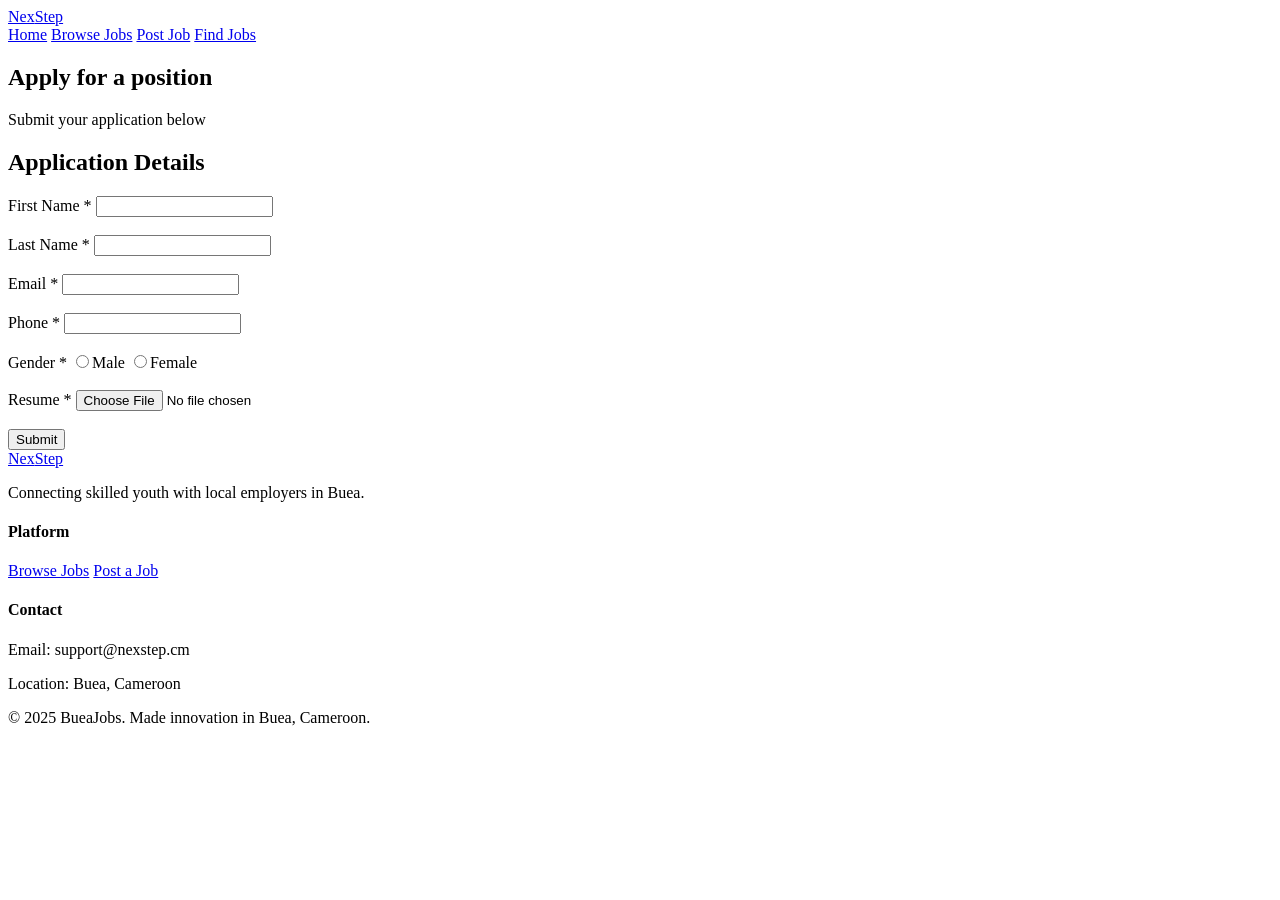
==== apply.html @ 567c4153 "Apply page structure done" ====
<!DOCTYPE html>
<html lang="en">
<head>
    <meta charset="UTF-8">
    <meta name="viewport" content="width=device-width, initial-scale=1.0">
    <title>apply form\ Nexstep</title>
</head>
<body>
    <!-- Nav Section-->
<header>
 <nav>
  <a href="home.html" class="nav-logo">Nex<span>Step</span></a>
   <div class="nav-links" id="navLinks">
    <a href="home.html" class="active">Home</a>
    <a href="job.html">Browse Jobs</a>
    <a href="employer.html">Post Job</a>
    <a href="job.html" class="nav-cta btn">Find Jobs</a>
  </div>
  
  <!-- Hamburger -->
  <div class="hamburger" id="hamburger">
    <span></span>
    <span></span>
    <span></span>
  </div>
 </nav>
</header>
    <section class="hero">
<h1>Apply for a position</h1>
<p>Submit your application below</p>
    </section>
    <form class="application-form">
        <h2>Application Details</h2>
        <label for="firstName">First Name <span class="required">*</span></label>
            <input type="text" id="firstName" name="firstName" required><br><br>
            <label for="lastName">Last Name <span class="required">*</span></label>
            <input type="text" id="lastName" name="lastName" required><br><br>
            <label for="email">Email <span class="required">*</span></label>
            <input type="email" id="email" name="email" required><br><br>
             <label for="phone">Phone <span class="required">*</span></label>
            <input type="tel" id="phone" name="phone" required><br><br>
            <label for="gender">Gender <span class="required">*</span></label>
           <input type="radio" name="gender" value="male" >Male
           <input type="radio" name="gender" value="female" >Female
           </label><br><br>
           <label for="resume">Resume <span class="required">*</span></label>
            <input type="file" id="resume" name="resume" accept=".pdf,.doc,.docx" required><br><br>
<button type="submit" class="btn-submit">Submit</button>
            </select>
    </form>
    <!-- Footer Section -->
<footer>
  <div class="footer-inner">
    <div class="footer-top">
      <div>
        <a href="index.html" class="footer-logo">Nex<span>Step</span></a>
        <p class="footer-desc">Connecting skilled youth with local employers in Buea.</p>
      </div>
      <div class="footer-col">
        <h4>Platform</h4>
        <a href="listings.html">Browse Jobs</a>
        <a href="post-job.html">Post a Job</a>
      </div>
      <div class="footer-col">
        <h4>Contact</h4>
        <p>Email: support@nexstep.cm</p>
        <p>Location: Buea, Cameroon</p>
      </div>
    </div>
    <div class="footer-bottom"><span>© 2025 BueaJobs. Made innovation  in Buea, Cameroon.</span></div>
  </div>
</footer>
</body>
</html>
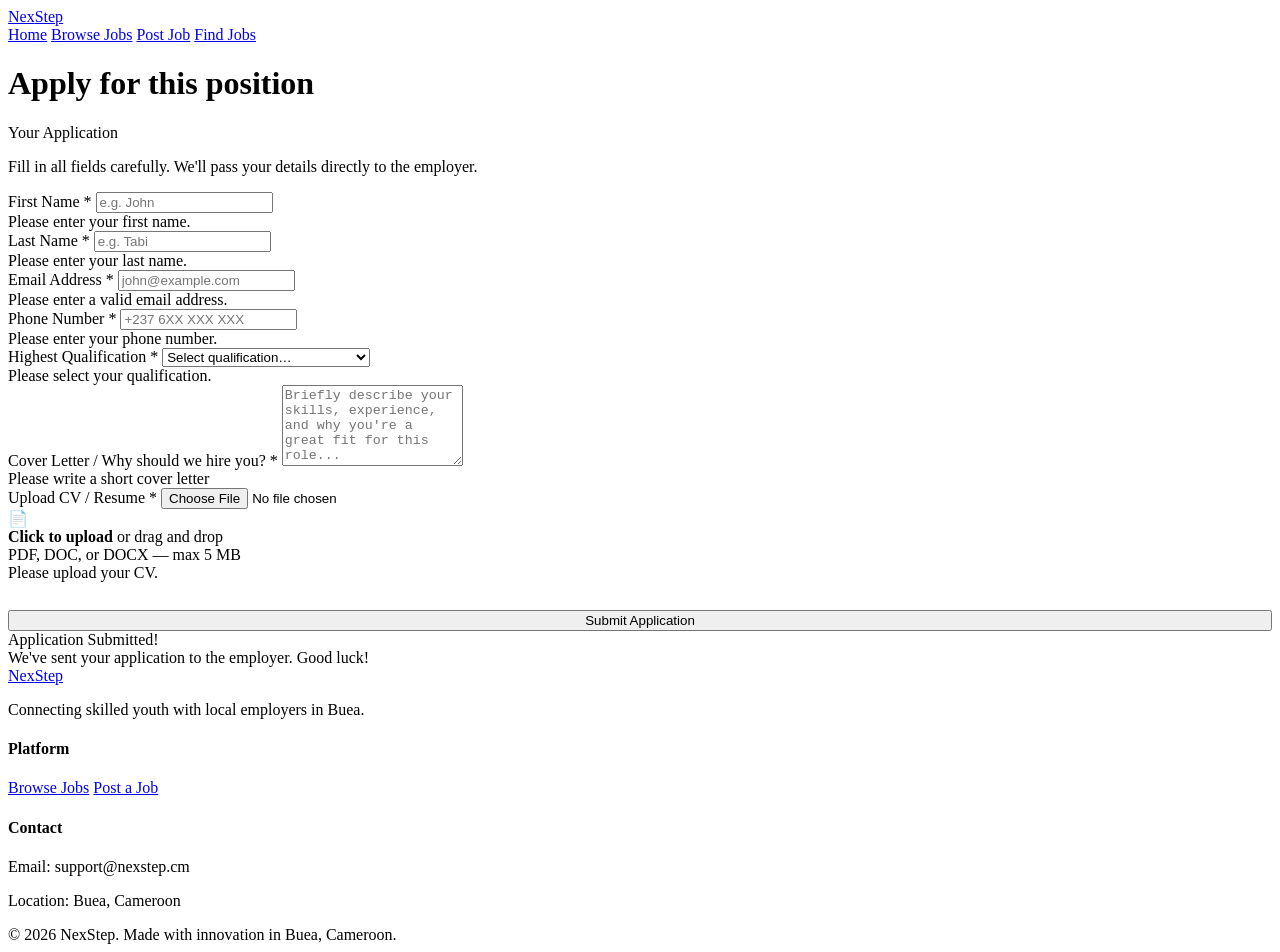
==== commit 2afea84b: "few updates left on the apply page" ====
--- a/apply.html
+++ b/apply.html
@@ -1,74 +1,139 @@
 <!DOCTYPE html>
 <html lang="en">
 <head>
-    <meta charset="UTF-8">
-    <meta name="viewport" content="width=device-width, initial-scale=1.0">
-    <title>apply form\ Nexstep</title>
+  <meta charset="UTF-8" />
+  <meta name="viewport" content="width=device-width, initial-scale=1.0" />
+  <title>Apply | NexStep</title>
+  <link rel="stylesheet" href="style.css" />
 </head>
 <body>
-    <!-- Nav Section-->
-<header>
- <nav>
+
+<nav>
   <a href="home.html" class="nav-logo">Nex<span>Step</span></a>
-   <div class="nav-links" id="navLinks">
-    <a href="home.html" class="active">Home</a>
-    <a href="job.html">Browse Jobs</a>
-    <a href="employer.html">Post Job</a>
-    <a href="job.html" class="nav-cta btn">Find Jobs</a>
+  <div class="nav-links" id="navLinks">
+    <a href="home.html">Home</a>
+    <a href="job.html" class="active">Browse Jobs</a>
+    <a href="employer.html">Post  Job</a>
+    <a href="job.html" class="nav-cta btn">Find Jobs </a>
   </div>
-  
-  <!-- Hamburger -->
   <div class="hamburger" id="hamburger">
     <span></span>
     <span></span>
     <span></span>
   </div>
- </nav>
-</header>
-    <section class="hero">
-<h1>Apply for a position</h1>
-<p>Submit your application below</p>
-    </section>
-    <form class="application-form">
-        <h2>Application Details</h2>
-        <label for="firstName">First Name <span class="required">*</span></label>
-            <input type="text" id="firstName" name="firstName" required><br><br>
-            <label for="lastName">Last Name <span class="required">*</span></label>
-            <input type="text" id="lastName" name="lastName" required><br><br>
-            <label for="email">Email <span class="required">*</span></label>
-            <input type="email" id="email" name="email" required><br><br>
-             <label for="phone">Phone <span class="required">*</span></label>
-            <input type="tel" id="phone" name="phone" required><br><br>
-            <label for="gender">Gender <span class="required">*</span></label>
-           <input type="radio" name="gender" value="male" >Male
-           <input type="radio" name="gender" value="female" >Female
-           </label><br><br>
-           <label for="resume">Resume <span class="required">*</span></label>
-            <input type="file" id="resume" name="resume" accept=".pdf,.doc,.docx" required><br><br>
-<button type="submit" class="btn-submit">Submit</button>
-            </select>
+</nav>
+
+<div class="page-header">
+  <div class="page-header-inner">
+    <h1>Apply for <span id="pageJobTitle">this position</span></h1>
+  </div>
+</div>
+
+<div class="form-page">
+  <div class="form-card">
+    <div class="form-title">Your Application</div>
+    <p class="form-subtitle">Fill in all fields carefully. We'll pass your details directly to the employer.</p>
+
+    <form id="applyForm" novalidate>
+
+      <div class="form-row">
+        <div class="form-group">
+          <label class="form-label" for="firstName">First Name <span>*</span></label>
+          <input class="form-input" id="firstName" type="text" placeholder="e.g. John" />
+          <div class="form-error" id="firstNameErr">Please enter your first name.</div>
+        </div>
+        <div class="form-group">
+          <label class="form-label" for="lastName">Last Name <span>*</span></label>
+          <input class="form-input" id="lastName" type="text" placeholder="e.g. Tabi" />
+          <div class="form-error" id="lastNameErr">Please enter your last name.</div>
+        </div>
+      </div>
+
+      <div class="form-group">
+        <label class="form-label" for="email">Email Address <span>*</span></label>
+        <input class="form-input" id="email" type="email" placeholder="john@example.com" />
+        <div class="form-error" id="emailErr">Please enter a valid email address.</div>
+      </div>
+
+      <div class="form-group">
+        <label class="form-label" for="phone">Phone Number <span>*</span></label>
+        <input class="form-input" id="phone" type="tel" placeholder="+237 6XX XXX XXX" />
+        <div class="form-error" id="phoneErr">Please enter your phone number.</div>
+      </div>
+
+      <div class="form-group">
+        <label class="form-label" for="education">Highest Qualification <span>*</span></label>
+        <select class="form-select" id="education">
+          <option value="">Select qualification…</option>
+          <option>HND (Higher National Diploma)</option>
+          <option>Bachelor's Degree</option>
+          <option>Master's Degree</option>
+          <option>Professional Certificate</option>
+          <option>BACC / A-Levels</option>
+        </select>
+        <div class="form-error" id="educationErr">Please select your qualification.</div>
+      </div>
+
+      <div class="form-group">
+        <label class="form-label" for="coverLetter">Cover Letter / Why should we hire you? <span>*</span></label>
+        <textarea class="form-textarea" id="coverLetter" rows="5" placeholder="Briefly describe your skills, experience, and why you're a great fit for this role..."></textarea>
+        <div class="form-error" id="coverLetterErr">Please write a short cover letter</div>
+      </div>
+
+      <div class="form-group">
+        <label class="form-label">Upload CV / Resume <span>*</span></label>
+        <label class="file-upload" for="cvUpload" id="fileLabel">
+          <input type="file" id="cvUpload" accept=".pdf,.doc,.docx" onchange="handleFile(this)" />
+          <div class="file-upload-icon">📄</div>
+          <div class="file-upload-text">
+            <strong>Click to upload</strong> or drag and drop<br>
+            PDF, DOC, or DOCX — max 5 MB
+          </div>
+        </label>
+        <div class="form-error" id="cvErr">Please upload your CV.</div>
+      </div>
+
+      <div style="margin-top:1.75rem;">
+        <button type="submit" class="btn btn-primary btn-lg" style="width:100%;justify-content:center;">
+          Submit Application
+        </button>
+      </div>
+
     </form>
-    <!-- Footer Section -->
-<footer>
-  <div class="footer-inner">
-    <div class="footer-top">
-      <div>
-        <a href="index.html" class="footer-logo">Nex<span>Step</span></a>
-        <p class="footer-desc">Connecting skilled youth with local employers in Buea.</p>
+  </div>
+</div>
+
+<!-- Success massage -->
+<div class="posted" id="completed">
+  <div class="posted-title">Application Submitted!</div>
+  <div class="posted-msg">We've sent your application to the employer. Good luck!</div>
+</div>
+
+<!-- Footer section -->
+  <footer>
+      <div class="footer-inner">
+          <div class="footer-top">
+              <div>
+                  <a href="home.html" class="footer-logo">Nex<span>Step</span></a>
+                  <p class="footer-desc"> Connecting skilled youth with local employers in Buea. </p>
+              </div>
+              <div class="footer-col">
+                  <h4>Platform</h4>
+                  <a href="job.html">Browse Jobs</a>
+                  <a href="employer.html">Post a Job</a>
+              </div>
+              <div class="footer-col">
+                  <h4>Contact</h4>
+                  <p>Email: support@nexstep.cm</p>
+                  <p>Location: Buea, Cameroon</p>
+              </div>
+          </div>
+          <div class="footer-bottom">
+              <span>
+                  © 2026 NexStep. Made with innovation in Buea, Cameroon.
+              </span>
+          </div>
       </div>
-      <div class="footer-col">
-        <h4>Platform</h4>
-        <a href="listings.html">Browse Jobs</a>
-        <a href="post-job.html">Post a Job</a>
-      </div>
-      <div class="footer-col">
-        <h4>Contact</h4>
-        <p>Email: support@nexstep.cm</p>
-        <p>Location: Buea, Cameroon</p>
-      </div>
-    </div>
-    <div class="footer-bottom"><span>© 2025 BueaJobs. Made innovation  in Buea, Cameroon.</span></div>
-  </div>
-</footer>
-</body>
-</html>+  </footer>
+  </body>
+  </html>
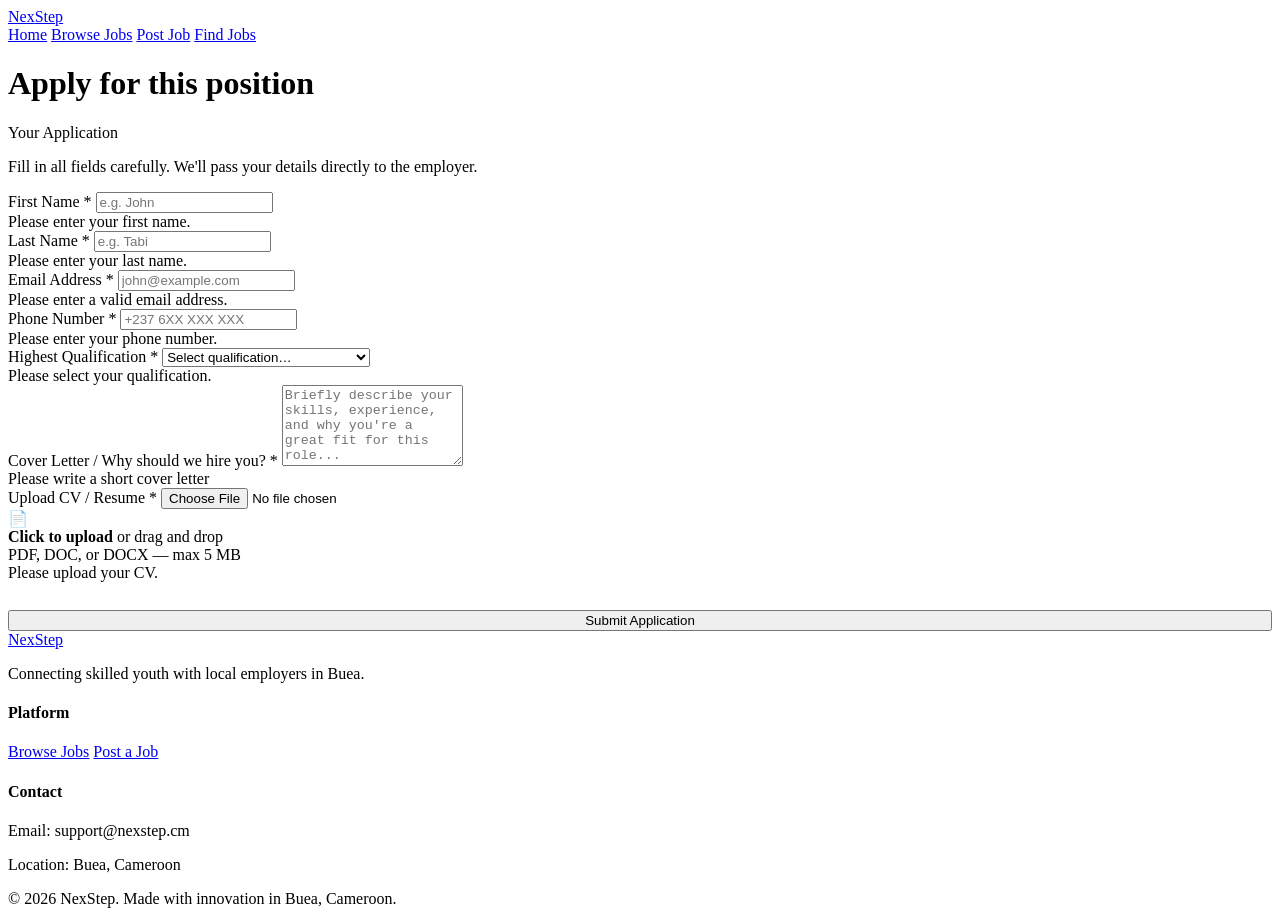
==== commit 0d403c5d: "Js validation foe apply and employer page HTML structure apply page for and Js files for validation " ====
--- a/apply.html
+++ b/apply.html
@@ -5,9 +5,9 @@
   <meta name="viewport" content="width=device-width, initial-scale=1.0" />
   <title>Apply | NexStep</title>
   <link rel="stylesheet" href="style.css" />
+  <script src="/js/apply.js" defer></script>
 </head>
 <body>
-
 <nav>
   <a href="home.html" class="nav-logo">Nex<span>Step</span></a>
   <div class="nav-links" id="navLinks">
@@ -22,20 +22,16 @@
     <span></span>
   </div>
 </nav>
-
 <div class="page-header">
   <div class="page-header-inner">
     <h1>Apply for <span id="pageJobTitle">this position</span></h1>
   </div>
 </div>
-
 <div class="form-page">
   <div class="form-card">
     <div class="form-title">Your Application</div>
     <p class="form-subtitle">Fill in all fields carefully. We'll pass your details directly to the employer.</p>
-
     <form id="applyForm" novalidate>
-
       <div class="form-row">
         <div class="form-group">
           <label class="form-label" for="firstName">First Name <span>*</span></label>
@@ -48,19 +44,16 @@
           <div class="form-error" id="lastNameErr">Please enter your last name.</div>
         </div>
       </div>
-
       <div class="form-group">
         <label class="form-label" for="email">Email Address <span>*</span></label>
         <input class="form-input" id="email" type="email" placeholder="john@example.com" />
         <div class="form-error" id="emailErr">Please enter a valid email address.</div>
       </div>
-
       <div class="form-group">
         <label class="form-label" for="phone">Phone Number <span>*</span></label>
         <input class="form-input" id="phone" type="tel" placeholder="+237 6XX XXX XXX" />
         <div class="form-error" id="phoneErr">Please enter your phone number.</div>
       </div>
-
       <div class="form-group">
         <label class="form-label" for="education">Highest Qualification <span>*</span></label>
         <select class="form-select" id="education">
@@ -73,13 +66,11 @@
         </select>
         <div class="form-error" id="educationErr">Please select your qualification.</div>
       </div>
-
       <div class="form-group">
         <label class="form-label" for="coverLetter">Cover Letter / Why should we hire you? <span>*</span></label>
         <textarea class="form-textarea" id="coverLetter" rows="5" placeholder="Briefly describe your skills, experience, and why you're a great fit for this role..."></textarea>
         <div class="form-error" id="coverLetterErr">Please write a short cover letter</div>
       </div>
-
       <div class="form-group">
         <label class="form-label">Upload CV / Resume <span>*</span></label>
         <label class="file-upload" for="cvUpload" id="fileLabel">
@@ -92,23 +83,19 @@
         </label>
         <div class="form-error" id="cvErr">Please upload your CV.</div>
       </div>
-
       <div style="margin-top:1.75rem;">
         <button type="submit" class="btn btn-primary btn-lg" style="width:100%;justify-content:center;">
           Submit Application
         </button>
       </div>
-
     </form>
   </div>
 </div>
-
 <!-- Success massage -->
 <div class="posted" id="completed">
   <div class="posted-title">Application Submitted!</div>
   <div class="posted-msg">We've sent your application to the employer. Good luck!</div>
 </div>
-
 <!-- Footer section -->
   <footer>
       <div class="footer-inner">
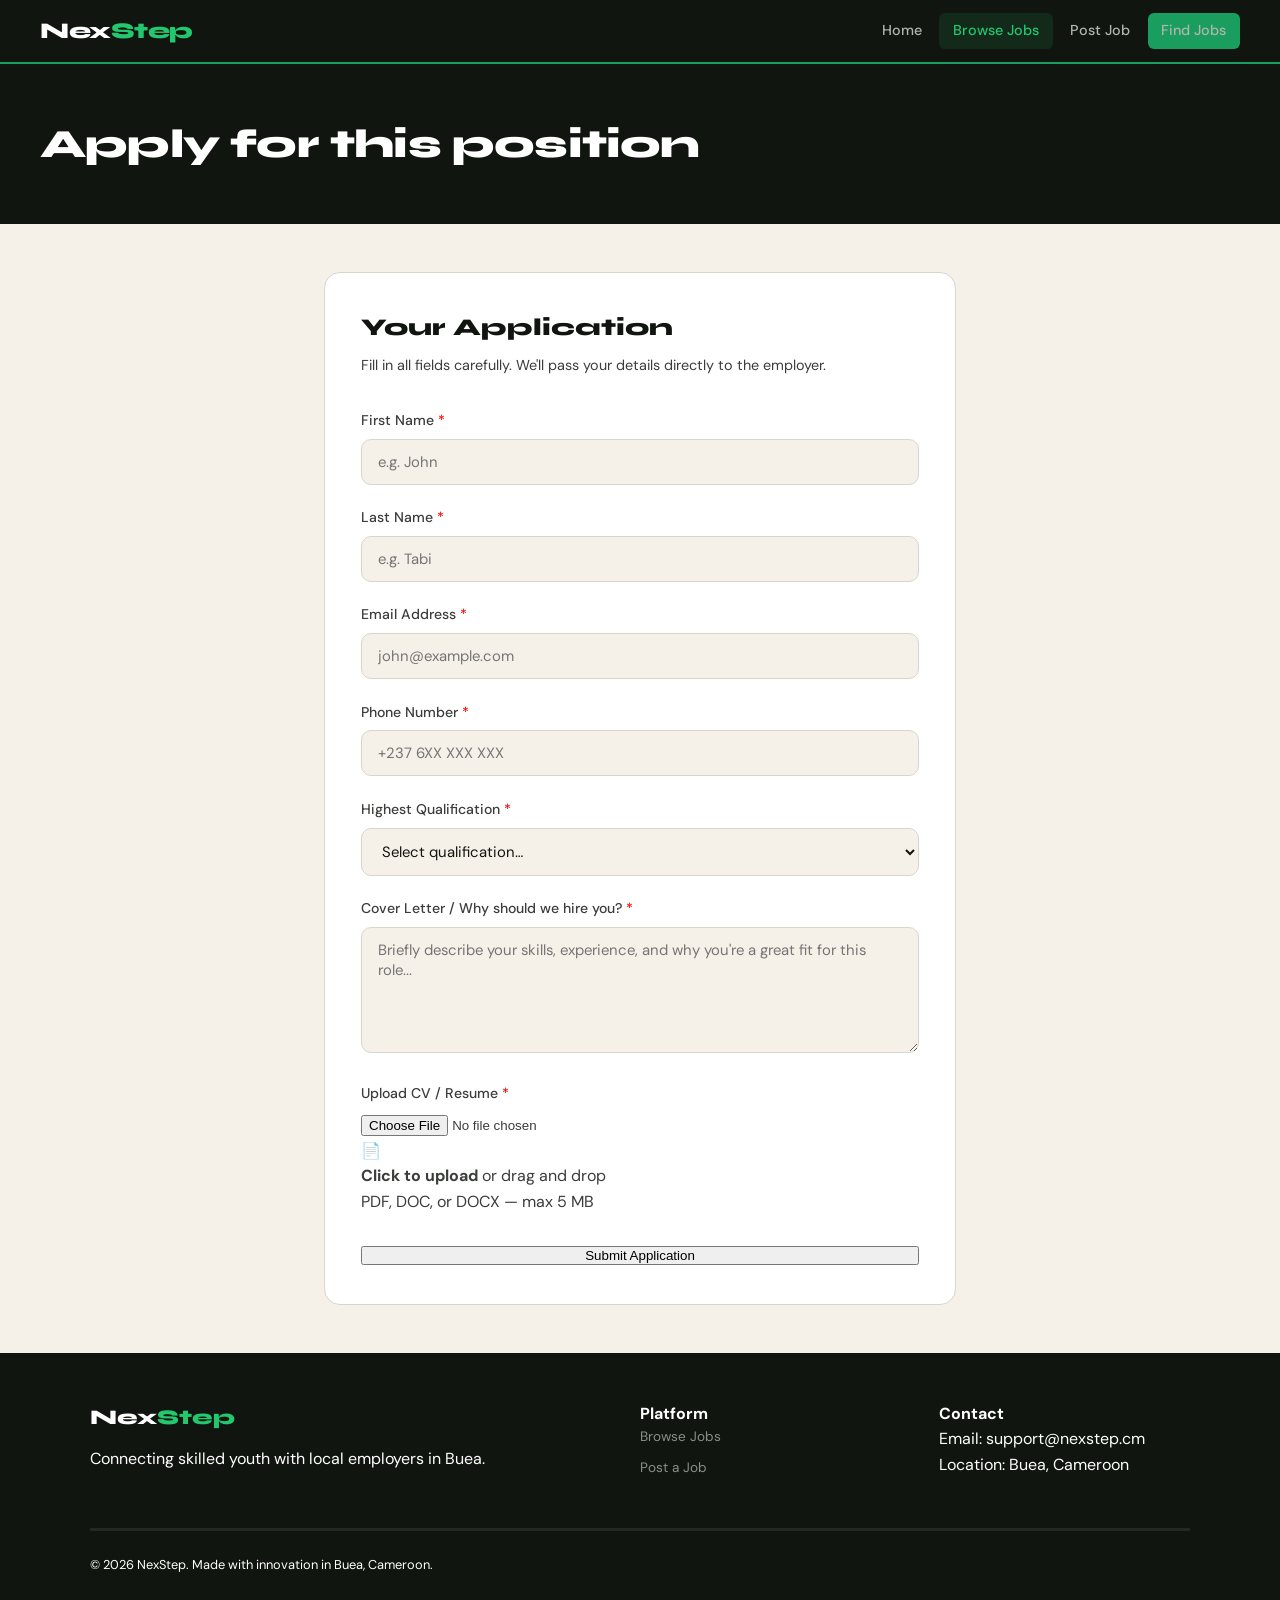
==== commit ad2193ba: "general update" ====
--- a/apply.html
+++ b/apply.html
@@ -4,8 +4,7 @@
   <meta charset="UTF-8" />
   <meta name="viewport" content="width=device-width, initial-scale=1.0" />
   <title>Apply | NexStep</title>
-  <link rel="stylesheet" href="style.css" />
-  <script src="/js/apply.js" defer></script>
+  <link rel="stylesheet" href="css/apply.css" />
 </head>
 <body>
 <nav>
@@ -122,5 +121,6 @@
           </div>
       </div>
   </footer>
+  <script src="js/apply.js"></script>
   </body>
   </html>
--- a/css/apply.css
+++ b/css/apply.css
@@ -0,0 +1,393 @@
+@import url('https://fonts.googleapis.com/css2?family=Syne:wght@400;600;700;800&family=DM+Sans:ital,wght@0,300;0,400;0,500;1,300&display=swap');
+:root {
+  --green: #1a9e5f;
+  --green-light: #22c76e;
+  --green-dark: #0f6b3f;
+  --cream: #f5f0e8;
+  --dark: #111510;
+  --white: #ffffff;
+  --text: #3a3d39;;
+  --border: #d8d5cc;
+}
+
+* {
+    margin: 0;
+    padding: 0;
+    box-sizing: border-box;
+}
+html {
+     scroll-behavior: smooth;
+}
+
+body {
+  font-family: 'DM Sans', sans-serif;
+  background: var(--cream);
+  color: var(--text);
+  min-height: 100vh;
+  line-height: 1.6;
+}
+
+/* ── NAV ── */
+nav {
+  position: sticky; 
+  top: 0; z-index: 100;
+  background: var(--dark);
+  display: flex; 
+  align-items: center; 
+  justify-content: space-between;
+  padding: 0 2.5rem;
+  height: 64px;
+  border-bottom: 2px solid var(--green);
+}
+
+.nav-logo {
+  font-family: 'Syne', sans-serif;
+  font-weight: 800; 
+  font-size: 1.4rem;
+  color: var(--white); 
+  text-decoration: none;
+  letter-spacing: -0.02em;
+}
+
+.nav-logo span {
+   color: var(--green-light); 
+  }
+
+.nav-links {
+   display: flex; 
+   align-items: center; 
+   gap: 0.25rem; 
+  }
+
+.nav-links a {
+  color: #b0b5ae; text-decoration: none;
+  font-size: 0.9rem; font-weight: 500;
+  padding: 0.4rem 0.85rem; border-radius: 6px;
+  transition: all 0.2s;
+}
+
+.nav-links a:hover, .nav-links a.active {
+  background: rgba(34,199,110,0.12);
+  color: var(--green-light);
+}
+
+.nav-cta {
+  background: var(--green);
+  color: var(--white) ;
+  padding: 0.45rem 1.1rem ;
+  border-radius: 8px ;
+}
+
+.page-header {
+  background: var(--dark); 
+  padding: 3rem 2.5rem;
+}
+
+.nav-cta:hover { 
+    background: var(--green-light) ; 
+}
+
+.hamburger { 
+    display: none; 
+    flex-direction: column;
+    gap: 5px; 
+    cursor: pointer; 
+}
+
+.hamburger span { 
+  width: 24px; 
+  height: 2px; background: var(--white); 
+  border-radius: 2px; 
+  transition: 0.3s; 
+}
+
+.page-header {
+  background: var(--dark); 
+  padding: 3rem 2.5rem;
+}
+
+.page-header h1 {
+  font-family: 'Syne', sans-serif;
+  font-weight: 800;
+  font-size: 2.5rem;
+  color: var(--white);
+  letter-spacing: -0.02em;
+}
+
+.page-header p {
+  color: #b0b5ae;
+  margin-top: 0.5rem;
+  font-size: 1rem;
+}
+
+.header-inner {
+  max-width: 1100px; 
+  margin: 0 auto;
+}
+
+.post-job-wrap {
+  max-width: 720px; 
+  margin: 0 auto; 
+  padding: 3rem 1.5rem;
+}
+
+
+.form-page { 
+  max-width: 680px; 
+  margin: 0 auto; 
+  padding: 3rem 1.5rem; }
+
+.form-card {
+  background: var(--white);
+  border: 1.5px solid var(--border);
+  border-radius: 16px; 
+  padding: 2.25rem;
+}
+
+.form-title {
+  font-family: 'Syne', sans-serif; 
+  font-weight: 800; 
+  font-size: 1.5rem;
+  color: var(--dark); 
+  margin-bottom: 0.4rem;
+}
+
+.form-subtitle { 
+  color: var(--muted); 
+  font-size: 0.9rem; 
+  margin-bottom: 2rem; 
+}
+
+.form-group { 
+  margin-bottom: 1.35rem; 
+}
+
+.form-label {
+  display: block; 
+  font-weight: 500; 
+  font-size: 0.88rem;
+  color: var(--text); 
+  margin-bottom: 0.45rem;
+}
+
+.form-label span { 
+  color: red; 
+}
+
+.form-input, .form-textarea, .form-select {
+  width: 100%; 
+  padding: 0.75rem 1rem;
+  border: 1.5px solid var(--border); 
+  border-radius: 10px;
+  font-family: 'DM Sans', sans-serif; 
+  font-size: 0.93rem;
+  color: var(--dark); 
+  background: var(--cream);
+  transition: border-color 0.2s; 
+  outline: none;
+}
+
+.form-input:focus, .form-textarea:focus, .form-select:focus {
+  border-color: var(--green);
+  background: var(--white);
+  box-shadow: 0 0 0 3px rgba(26,158,95,0.1);
+}
+
+.form-input.error, .form-textarea.error { 
+  border-color: red; 
+}
+
+.form-error { 
+    display: none;
+    color: red;
+    font-size: 14px;
+    margin-top: 5px;
+}
+
+.form-error.show { 
+  display: block; 
+}
+
+.form-textarea { 
+  resize: vertical;
+  min-height: 110px; 
+}
+
+.privacy-note {
+  background: rgba(26, 158, 95, 0.06);
+  border: 1px solid rgba(26, 158, 95, 0.2);
+  color: var(--text);
+  padding: 0.75rem 1rem;
+  border-radius: 8px;
+  font-size: 0.85rem;
+  margin-bottom: 1.5rem;
+}
+
+.btn-submit {
+  background: var(--green);
+  color: var(--white);
+  padding: 0.75rem 1.5rem;
+  border: none;
+  border-radius: 8px;
+  font-size: 0.95rem;
+  font-weight: 500;
+  cursor: pointer;
+  transition: background-color 0.2s;
+  justify-content: center;
+  width: 100%;
+}
+
+.btn-submit:hover {
+  background: var(--green-light);
+  color: var(--white);
+  transform: translateY(-2px);
+}
+
+.posted {
+  position: fixed;
+  bottom: 2rem;
+  right: 2rem;
+  background: var(--dark);
+  color: var(--white);
+  border-left: 4px solid var(--green);
+  padding: 1rem 1.25rem;
+  border-radius: 8px;
+  box-shadow: 0 4px 12px rgba(0,0,0,0.15);
+  font-size: 0.9rem;
+  transition: all 0.3s cubic-bezier(0.34, 1.56, 0.64, 1);
+}
+
+.posted.show {
+  opacity: 1;
+  transform: translateY(0);
+  opacity: 1;
+}
+
+.posted-title {
+  font-family: 'Syne', sans-serif;
+  font-weight: 600;
+  margin-bottom: 0.25rem;
+}
+
+.posted-msg {
+  color: #b0b5ae;
+  font-size: 0.85rem;
+}
+
+
+/* Footer section */
+footer {
+    background: var(--dark);
+    color: var(--white);
+    padding: 3rem 2.5rem;
+}
+.footer-inner { 
+    max-width: 1100px; 
+    margin: 0 auto;
+ }
+
+.footer-top {
+  display: grid;
+  grid-template-columns: 2fr 1fr 1fr;
+  gap: 3rem; 
+  padding-bottom: 2.5rem;
+  border-bottom: 3px solid rgba(255,255,255,0.08);
+  margin-bottom: 1.5rem;
+}
+
+.footer-logo {
+  font-family: 'Syne', sans-serif; 
+  font-weight: 800; 
+  font-size: 1.3rem;
+  color: var(--white); 
+  margin-bottom: 0.75rem; 
+  display: block;
+  text-decoration: none;
+}
+.footer-logo span { 
+  color: var(--green-light); 
+}
+
+.footer-descrip { 
+  font-size: 0.88rem;
+  line-height: 1.6; 
+  max-width: 280px; 
+}
+
+.footer-col a {
+  display: block; 
+  color: #8a8f87;
+  text-decoration: none;
+  font-size: 0.85rem; 
+  margin-bottom: 0.55rem; 
+  transition: color 0.2s;
+}
+.footer-col a:hover { 
+  color: var(--green-light); 
+}
+
+.footer-bottom {
+  display: flex; 
+  justify-content: space-between; 
+  align-items: center;
+  font-size: 0.8rem; 
+  flex-wrap: wrap; 
+  gap: 0.5rem;
+}
+/* End of footer section  */
+
+/* ── RESPONSIVE ── */
+@media (max-width: 900px) {
+  .job-detail-layout { 
+    grid-template-columns: 1fr; 
+  }
+  .job-detail-sidebar { 
+    position: static; 
+  }
+  .footer-top { 
+    grid-template-columns: 1fr 1fr; 
+  }
+  .footer-top > :first-child { 
+    grid-column: 1 / -1; 
+  }
+}
+
+@media (max-width: 640px) {
+  nav { 
+    padding: 0 1.25rem; 
+  }
+  .nav-links {
+     display: none; 
+    }
+  .nav-links.open {
+    display: flex; 
+    flex-direction: column; 
+    align-items: flex-start;
+    position: absolute; 
+    top: 64px; left: 0; right: 0;
+    background: var(--dark);
+    padding: 1rem 1.25rem;
+    border-bottom: 2px solid var(--green);
+  }
+  .hamburger { 
+    display: flex; 
+  }
+  .hero, .section, .page-header { 
+    padding-left: 1.25rem; padding-right: 1.25rem; 
+  }
+  .hero-stats { 
+    flex-wrap: wrap; gap: 1.5rem; 
+  }
+  .footer-top { 
+    grid-template-columns: 1fr; gap: 1.5rem; 
+  }
+  .form-row { 
+    grid-template-columns: 1fr; 
+  }
+  .search-bar { 
+    flex-direction: column; align-items: stretch;
+   }
+  .search-divider { 
+    display: none; 
+  }
+}
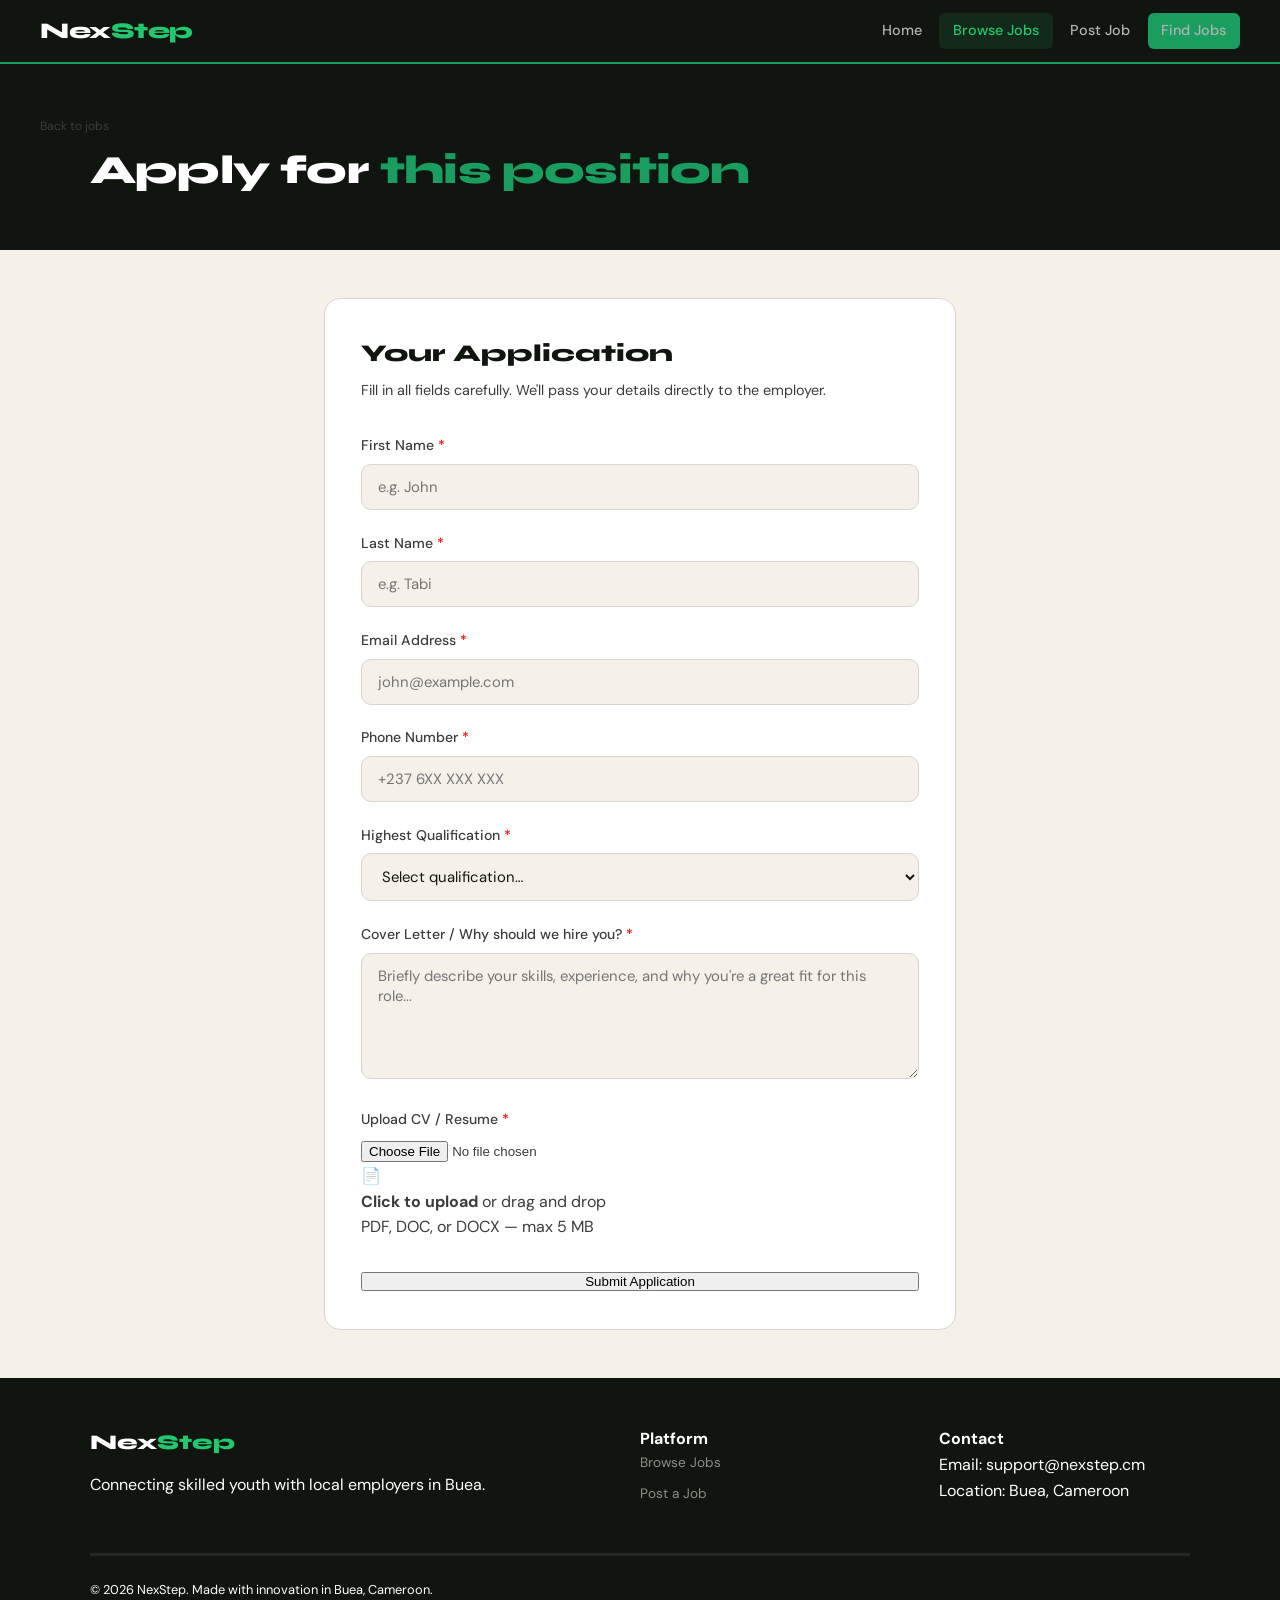
==== commit e9ee1eb4: "Modifield codes" ====
--- a/apply.html
+++ b/apply.html
@@ -23,6 +23,7 @@
 </nav>
 <div class="page-header">
   <div class="page-header-inner">
+    <a href="#" id="backLink">Back to jobs</a>
     <h1>Apply for <span id="pageJobTitle">this position</span></h1>
   </div>
 </div>
--- a/css/apply.css
+++ b/css/apply.css
@@ -81,6 +81,32 @@
 .page-header {
   background: var(--dark); 
   padding: 3rem 2.5rem;
+}
+
+.page-header-inner h1{
+  max-width: 1100px;
+  margin: 0 auto;
+}
+
+.page-header-inner a {
+  color: var(--muted);
+  font-size: 0.75rem;
+  text-decoration: none;
+  display: inline-flex;
+  align-items: center;
+  gap: 0.5rem;
+  margin-bottom: 1rem;
+  max-width: 1100px;
+  margin: 0 auto;
+}
+
+.page-header h1 {
+  font-family: 'Syne', sans-serif;
+  font-weight: 800;
+}
+
+.page-header span {
+  color: var(--green);
 }
 
 .nav-cta:hover { 
